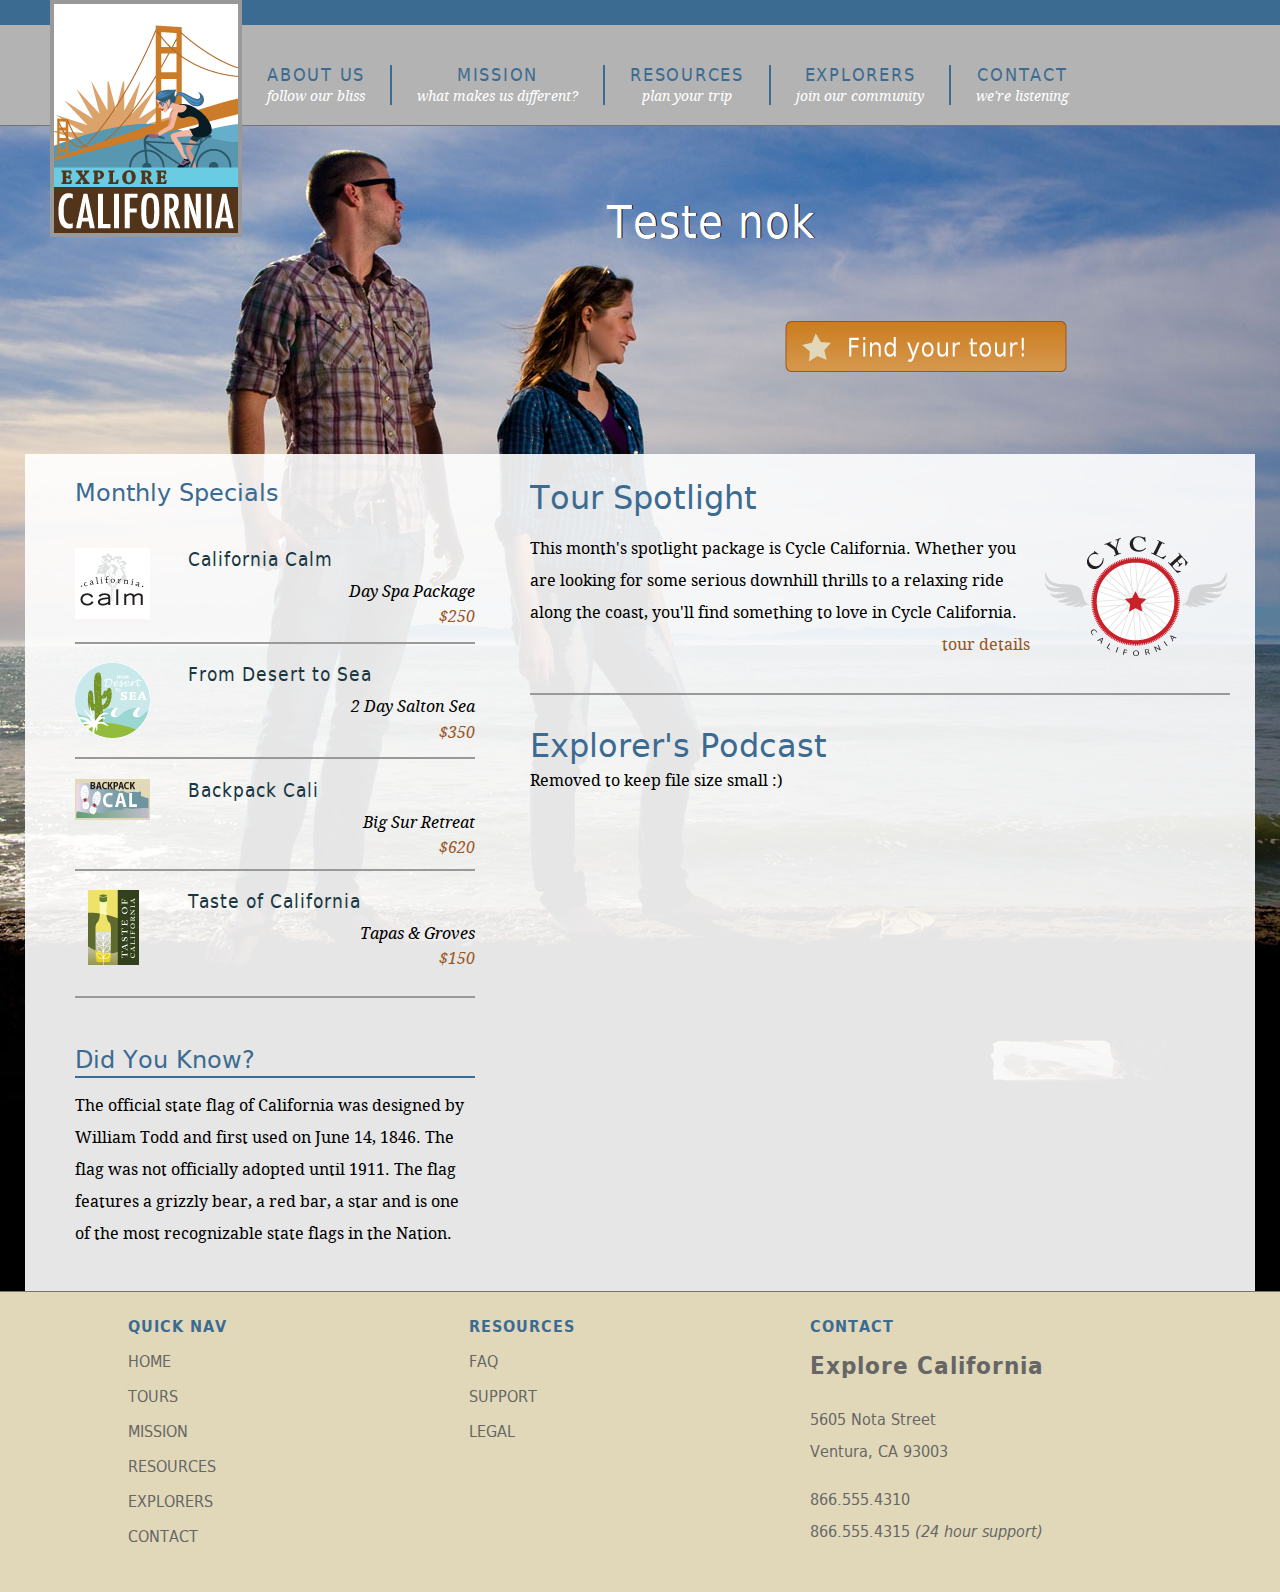
==== index.htm @ 18d8134d "commit_1" ====
<!DOCTYPE HTML>
<html lang="en">
<head>
<meta charset="utf-8">
<title>Brain Network Solutions</title>
<meta name="description" content="A lynda.com example of HTML5 and CSS3">
<meta name="keywords" content="html5, css3, lynda, local storage, canvas, forms, semantics, web apps">
<!--make sure mobile devices display the page at the proper scale	-->
<meta name="viewport" content="width=device-width, initial-scale=1.0">
<!--[if lt IE 9]>
<script src="http://html5shiv.googlecode.com/svn/trunk/html5.js"></script>
<![endif]-->
<link href="_css/main.css" rel="stylesheet" type="text/css" media="screen, projection">
<link href="_css/jquery_widgets.css" rel="stylesheet" media="screen, projection" />	
<link href="_css/tablet.css" rel="stylesheet" type="text/css" media="all and (min-width: 481px) and (max-width: 768px)" />
<link href="_css/mobile.css" rel="stylesheet" type="text/css" media="all and (min-width: 0px) and (max-width: 480px)" />
<script src="_scripts/jquery-1.5.1.min.js"></script>
<script src="_scripts/jquery-ui-1.8.10.custom.min.js"></script>
<script src="_scripts/menus.js"></script>
</head>
<body id="home" class="no-js">
<div id="wrapper">
  <header id="mainHeader"> <a href="index.htm" title="home" class="logo">
   <!-- I need this div because IE is an affront to mankind-->
    <div>
    <h1>Brain Network Solutions</h1>
    </div>
    </a>
    <nav id="siteNav">
      <h1>Where do you want to go?</h1>
      <ul>
       <li><a href="tours.htm" title="Our tours">About us <br /><span class="tagline">follow our bliss</span></a>
          <ul>
            <li><a href="tours.htm" title="Our tours">All Tours</a></li>
            <li><a href="tours.htm" title="find tours">Tours by Activity</a></li>
            <li><a href="tours.htm" title="find tours">Tours by Region</a></li>
            <li><a href="tours.htm" title="find tours">Tour Finder</a></li>
          </ul>
        </li>
        <li><a href="mission.htm" title="What we believe">Mission <br /><span class="tagline">what makes us different?</span></a></li>
        <li><a href="resources.htm" title="planning resources">Resources <br /><span class="tagline">plan your trip</span></a>
          <ul>
            <li><a href="resources/faq.htm" title="Got questions?">Tour FAQs</a></li>
            <li><a href="resources/additional_resources.htm" title="additional resources">Tour Information</a></li>
            <li><a href="resources/terms.htm" title="terms and conditions">Site Terms</a></li>
          </ul>
        </li>
        <li><a href="explorers.htm" title="Our community">Explorers <br /><span class="tagline">join our community</span></a>
          <ul>
            <li><a href="explorers/join.htm" title="join our community">Join the Explorers</a></li>
            <li><a href="blog/index.htm" title="read our blog!">Read our Blog</a></li>
            <li><a href="explorers/gallery.htm" title="contributor photos">Tour Photos</a></li>
          </ul>
        </li>
        <li><a href="contact.htm" title="contact us" class="last">Contact <br /><span class="tagline">we're listening</span></a>
          <ul>
            <li><a href="support.htm" title="need help?">Support</a></li>
          </ul>
        </li>
      </ul>
    </nav>
  </header>
  <section id="actionCall">
  <h1>Teste nok</h1>
  <a href="tours.htm" title="Find your tour!"><h2>Find your tour</h2></a>
  </section>
  <div id="contentWrapper">
  <section id="mainContent">
 <article id="mainArticle"> 
 <h1>Tour Spotlight</h1>
  <p class="spotlight">This month's spotlight package is Cycle California. Whether you are looking for some serious downhill thrills to a relaxing ride along the coast, you'll find something to love in Cycle California.<br /> <span class="accent"><a href="tours_cycle.htm" title="Cycle California">tour details</a></span></p>
  <h1>Explorer's Podcast</h1>

  Removed to keep file size small :)
  </article>
  </section>
  <aside id="secondaryContent">
  <div id="specials">
        <h1>Monthly Specials</h1>
        <h2 class="top"><img src="_images/calm_bug.gif" alt="California Calm" width="75" height="75" />California Calm</h2>
        <p>Day Spa Package <br />
          <a href="tours/tour_detail_cycle.htm">$250</a></p>
        <h2><img src="_images/desert_bug.gif" alt="From desert to sea" width="75" height="75" />From Desert to Sea</h2>
        <p>2 Day Salton Sea <br />
          <a href="tours/tour_detail_cycle.htm">$350</a></p>
        <h2><img src="_images/backpack_bug.gif" alt="Backpack Cali" width="75" height="41" />Backpack Cali</h2>
        <p>Big Sur Retreat <br />
          <a href="tours/tour_detail_cycle.htm">$620</a></p>
          <h2><img src="_images/taste_bug.gif" alt="Taste of California" width="75" height="75" />Taste of California</h2>
        <p>Tapas &amp; Groves <br />
          <a href="tours/tour_detail_taste.htm">$150</a></p>
      </div>
        <h1>Did You Know?</h1>
        <p>The official state flag of California was designed by William Todd and first used on June 14, 1846. The flag was not officially adopted until 1911. The flag features a grizzly bear, a red bar, a star and is one of the most recognizable state flags in the Nation.</p>
  </aside>
  </div>
  <footer id="pageFooter">
  <section id="quickLinks">
  <h1>Quick Nav</h1>
    <ul id="quickNav">
      <li><a href="index.htm" title="Our home page">Home</a></li>
      <li><a href="tours.htm" title="Explore our tours">Tours</a></li>
      <li><a href="mission.htm" title="What we think">Mission</a></li>
      <li><a href="resources.htm" title="Guidance and planning">Resources</a></li>
      <li><a href="explorers.htm" title="Join our community">Explorers</a></li>
      <li><a href="contact.htm" title="Contact and support">Contact</a></li>
    </ul>
  </section>
  <section id="footerResources">
  <h1>Resources</h1>
    <ul id="quickNav">
      <li><a href="resources/faq.htm" title="Our home page">FAQ</a></li>
      <li><a href="support.htm" title="Need help?">Support</a></li>
      <li><a href="resources/legal.htm" title="The fine print">Legal</a></li>
    </ul>
  </section>
  <section id="companyInfo">
  <h1>Contact</h1>
  <h2>Explore California</h2>
      <p>5605 Nota Street<br />
        Ventura, CA 93003</p>
      <p>866.555.4310<br />866.555.4315 <em>(24 hour support)</em></p>
  </section>
  </footer>
</div>
</body>
</html>
---- _css/main.css ----
@charset "UTF-8";

/*style sheet for Explore California

©2011 lynda.com
This style sheet may be reused for personal education only
any reuse, educational or otherwise, without the expressed 
consent of lynda.com is prohibited.*/

/* -------- color guide ----------
#3c6b92 : main blue
#6acce2 : light blue
#2c566a : teal accent
#193742 : dark blue
#e1d8b9 : sand accent
#cb7d20 : orange accent
#51341a : brown
#995522 : dark orange (used for links or high contrast accents)
#cb202a : red accent (this color does not encode well, use only for small accents)
#896287 : purple
*/

/* to jump to a specific section search for the unique character pair at the front of each TOC section 
	<<<tip, highlight the special character and use the shortcut for Find Selection Cntr/Cmd + Shift + G >> */
	
	/* ----- Style sheet TOC ----------------
      ^1 Global constants
	  ^2 Global classes
	  ^3 Home page layout
	  ^4 Base Layout styles
	  ^5 Region detail styles
		  ^5a Header
		  ^5b Navigation
		  ^5c Main Content
			  ^5d data tables
			  ^5e spotlight region
			  ^5f forms
		  ^5g Secondary Content
		  ^5h Footer
*/

/* -------- import font rules ---------- */
@import url(fonts.css);

/* ^1 --------------------------- global constants -------------------------*/
/*limited reset*/
html, body, div, section, article, aside, header, hgroup, footer, nav, h1, h2, h3, h4, h5, h6, p, blockquote, address, time, span, em, strong, img, ol, ul, li, figure, canvas, video {
	margin: 0;
	padding: 0;
	border: 0;
}
a:link, a:visited {
	color: #952;
	text-decoration: none;
}
a:hover, a:active {
	color: #cb7d20;
	border-bottom: 1px dashed #cb7d20;
}
p + h1 {
	margin-top: 1em;
	padding-top: 1em;
	border-top: 2px solid #999;
}
p {
	font-size: 1em;
	line-height: 2;
	margin: 0 0 1em;
}

/*html5 display rule*/
article, aside, canvas, details, figcaption, figure, footer, header, hgroup, menu, nav, section, summary, video {
	display: block;
}

html, body {
	margin: 0; padding: 0;}

body {
	text-align:center;
	font:100% DroidSerif, Georgia, "Times New Roman", Times, serif;
	background: #3C6B92;
	background: -moz-linear-gradient(top, #3c6b92 15%, #e1d8b9 90%); 
	background: -webkit-gradient(linear, left top, left bottom, color-stop(15%,#3c6b92), color-stop(90%,#e1d8b9)); 
	filter: progid:DXImageTransform.Microsoft.gradient( startColorstr='#3c6b92', endColorstr='#e1d8b9',GradientType=0 ); 
	margin:0;
}
/* ^2 ------ global classes -------- */
.floatRight {
	float: right;
}
.floatLeft {
	float: left;
}
.clearRight {
	clear: right;
}
.clearLeft {
	clear: left;
}
.clearBoth {
	clear: both;
}
span.accent {
	display: block;
	text-align: right;
}
#mainContent img.articleImage {
	display: block;
	margin: 1em 0;
}
.callOut {
	background: #e1d8b9;
	padding: 25px;
	margin-bottom: 25px;
	-webkit-border-top-left-radius: 0px;
	-webkit-border-top-right-radius: 0px;
	-webkit-border-bottom-right-radius: 20px;
	-webkit-border-bottom-left-radius: 0px;
	-moz-border-radius-topleft: 0px;
	-moz-border-radius-topright: 0px;
	-moz-border-radius-bottomright: 20px;
	-moz-border-radius-bottomleft: 0px;
	border-top-left-radius: 0px;
	border-top-right-radius: 0px;
	border-bottom-right-radius: 20px;
	border-bottom-left-radius: 0px;
	width: 385px;
}
/* ^3 ------------- home page specfic layout styles ----------- */
#home #wrapper {
	background: #000 url(../_images/home_page_back.jpg) no-repeat 0 100px;
}
#actionCall {
	height: 328px;
	clear: both;
	border-top: 1px solid #757575;
}
#actionCall h1{
	font: normal 2.8em DejaVuSansCond, Arial, sans-serif;
	color: #fff;
	text-shadow: 1px 0px 0px #000;
	filter: dropshadow(color=#000000, offx=1, offy=0); 
	margin: 70px 0 0 607px;
	letter-spacing:1px;
}
#actionCall a:link, #actionCall a:visited{
	border: none;
	width: 285px;
	height: 55px;
	background: url(../_images/tour_badge.png) no-repeat;
	display:block;
	margin: 70px 0 0 783px;
}
#actionCall a:hover, #actionCall a:active{
	background-position: left bottom;
}
#actionCall h2{
	text-indent:-1000em;
}
#home #contentWrapper{
	margin: 0 25px;
	padding: 25px;
	background: #fff;
	background: rgba(255,255,255, 0.9);
	float: left;
	width: 1180px;
}
#home #mainContent {
	float: right;
	width: 700px;
	padding-right: 0;
	margin-right: 0;
}
#home #secondaryContent {
	float: left;
	width: 400px;
	margin-top: 0;
}
#home #mainContent h1, #home #secondaryContent h1 {
	margin: 1em 0 .5em;
	padding-top: 2em;
	border-top: 2px solid #999;
}
#home #mainContent h1:first-child, #home #secondaryContent h1:first-child {
	border: none;
	padding-top: 0;
	margin: 0 0 .25em;
}
#home #mainContent p + h1 {
	margin-top: 1em;
	padding-top: 1em;
	border-top: 2px solid #999;
}
#home #mainContent p {
	font-size: 1em;
	line-height: 2;
	margin: 1em 0;
}
#home #mainContent p.spotlight{
	padding-right: 200px;
	background: url(../_images/cycle_logo.png) no-repeat top right;
}
#home video {
	margin: 1em 0;
}
#home p.videoText {
	width: 525px;
}
/* ^4 --------------------- base layout styles ------------------- */
#wrapper {
 	position: relative;
	padding: 0;
	width: 1280px;
	margin: 25px auto 0;
	background: #fff;
	text-align: left;
	z-index: 1; /*fix for IE menu issues*/
}
#mainHeader {
	position: relative;
	float: left;
	z-index: 2; /*fix for IE menu issues*/
}
#mainContent {
	float: right;
	width: 740px;
	margin-right: 25px;
	overflow: hidden;
}
#secondaryContent {
	float: left;
	margin-top: 150px;
	width: 440px;
	padding-left: 25px;
}
#pageFooter {
	background: #e1d8b9;
	clear:both;
	overflow: auto;
	border-top: 1px solid #757575;
	height: 300px;
	width: 100%;
}
/* ^5----------------------- region-detail styles ------------------------ */
/*  header  ^5a*/

#mainHeader a.logo:hover {
	border: none;
}
#mainHeader a.logo{
	width: 192px;
	height: 237px;
	display: block;
	background: url(../_images/logo.gif) no-repeat;
	position: absolute;
	top: -25px;
	left: 50px;
	text-indent: -1000em;
	z-index: 2000;
}

/* navigation ^5b*/
#siteNav h1 {
	display: none;
}
#siteNav ul {
	list-style: none;
	padding:0;
	margin:0;
	float: left;
}
#siteNav > ul {
	height: 100px;
	background-color: #b3b3b3;
	width: 1038px; /*add padding-left for total width*/
	padding-left: 242px; /*allow logo to clear*/
}
#siteNav ul > li {
	float: left;
	margin:2.5em 0 0;
	padding: 0;
	position: relative;
}
#siteNav li a:link, #siteNav li a:visited{
	display: block;
	padding: 0 25px;
	border-right: 2px solid #3c6b92;
	font: 1.1em DejaVuSansCond, Arial, sans-serif;
	text-transform: uppercase;
	color: #3c6b92;
	text-align: center;
	letter-spacing: .1em;
}
#siteNav li a.current, #siteNav li a.current:hover {
	color: #fff;
	cursor: default;
}
#siteNav li a:hover, #siteNav li a:active{
	color: #fff;
	border-bottom: none;
}
#siteNav li a:link span.tagline, #siteNav li a:visited span.tagline{
	font: italic .8em DroidSerif, Georgia, "Times New Roman", Times, serif;
	color: #fff;
	text-transform: none;
	padding-top: .5em;
	letter-spacing: 0;
}
#siteNav li:last-child a{
	border-right: none;
}
#siteNav li ul {
	position: absolute;
	top: 30px;
	left: auto;
	display: none;
	-webkit-box-shadow: 2px 2px 5px #333;
	-moz-box-shadow: 2px 2px 5px #333;
	box-shadow: 2px 2px 5px #333;
	-moz-border-radius-topleft: 0px;
	-moz-border-radius-topright: 0px;
	-moz-border-radius-bottomright: 10px;
	-moz-border-radius-bottomleft: 10px;
	border-top-left-radius: 0px;
	border-top-right-radius: 0px;
	border-bottom-right-radius: 10px;
	border-bottom-left-radius: 10px; 
	width: 100%;
	background: #fff;
}
.no-js #siteNav li:hover ul, .no-js #siteNav li ul:hover{
	display: block;
}
#siteNav li ul li {
	float:none;
	padding: 0;
	margin:0;
}
#siteNav li ul a:link, #siteNav li ul a:visited {
	font:normal .7em DejaVuSansCond, Arial, sans-serif;
	line-height: 2.5em;
	text-align: center;
	color: #3c6b92;
	padding: 0 1em;
	display:block;
	border-right: none;
	letter-spacing: 0;
	border-bottom: 1px solid #3c6b92;
}
#siteNav li ul a:hover, #siteNav li ul a:active {
	color: #fff;
	background: #3c6b92;
}
/* mainContent ^5c */
#mainContent #contentHeader {
	margin-bottom: 6em;
}
/* keep headlines the same when crumbs are present */
#wrapper #mainContent header.hasCrumbs {
	margin-bottom: 4em;
}
#mainContent #contentHeader h1 {
	font: normal 1.2em DejaVuSans, Helvetica, Arial, sans-serif;
	padding-bottom: .1em;
	letter-spacing: 1px;
	border-bottom: 2px solid #3c6b92;
	color: #3c6b92;
	margin-top: 1.6em;
}
#mainContent #contentHeader #subLinks {
	display: none;
}
#mainContent h2{
	font: normal 1.4em DejaVuSans, Helvetica, Arial, sans-serif;
	color: #3c6b92;
	margin: 1em 0 0;
}
#mainContent h3{
	font: bold 1.2em DejaVuSansCond, Helvetica, Arial, sans-serif;
	color: #3c6b92;
	margin: 1em 0 0;
}
#mainContent #mainArticle {
	margin-bottom: 50px;
	float: left;
}
#mainContent #mainArticle pre {
	font-family: "Lucida Sans Unicode", "Lucida Grande", sans-serif;
	font-size: .9em;
	padding: 25px;
	background: #eee;
	border: 1px solid #ccc;
	margin-left: 25px;
	-webkit-border-top-left-radius: 0px;
	-webkit-border-top-right-radius: 0px;
	-webkit-border-bottom-right-radius: 20px;
	-webkit-border-bottom-left-radius: 0px;
	-moz-border-radius-topleft: 0px;
	-moz-border-radius-topright: 0px;
	-moz-border-radius-bottomright: 20px;
	-moz-border-radius-bottomleft: 0px;
	border-top-left-radius: 0px;
	border-top-right-radius: 0px;
	border-bottom-right-radius: 20px;
	border-bottom-left-radius: 0px;
	display: block;
}
#mainContent #mainArticle .multiCol {
  -moz-column-count: 2;
  -moz-column-gap: 25px;
  -webkit-column-count: 2;
  -webkit-column-gap: 25px;
  column-count: 2;
  column-gap: 25px;
}
#mainContent #mainArticle h1{
	font: normal 2em DejaVuSans, Arial, sans-serif;
	color: #3c6b92;
	margin: 1.2em 0 .2em;
}
#mainContent #mainArticle #supportOptions h2{
	font: normal 1.4em DejaVuSansCond, Arial, sans-serif;
	color: #2c566a;
}
#mainContent #mainArticle h2 span.tourCost {
	font-size: .8em;
	color: #666;
	font-style: italic;
	margin-top: .5em;
	display: block;
	border-bottom: 1px solid #666;
	padding-bottom: .25em;
	margin-bottom: 1em;
}
#mainContent #mainArticle ul {
	list-style: none;
	margin: 1em 0;
	padding: 0;
}
#mainContent #mainArticle ul ul{
	margin: 1.4em 0 1em 0;
}
#mainContent #mainArticle li {
	margin: 0 0 1.2em 2.4em;
	padding: 0 0 0 24px;
	background: url(../_images/star_bullet.gif) no-repeat 0 2px;
	font-size: 1em;
	color: #51341a;
}
#mainContent #mainArticle li li{
	font-size: 100%;
	margin-bottom: .7em;
}
#mainContent #mainArticle ul.faqNav{
	-moz-column-count: 3;
 	 -moz-column-gap: 16px;
  	-webkit-column-count: 3;
  	-webkit-column-gap: 16px;
  	column-count: 3;
 	 column-gap: 16px;
	 padding: 0;
	 width: 650px;
}
#mainContent #mainArticle ul.faqNav li{
	background: none;
	padding: 0;
	font-size: .8em;
}
#mainContent #mainArticle ul.faqNav a{
	background: #cb7d20;
	padding: 5px;
	font-family: DejaVuSansCond, Arial, sans-serif;
	color: #fff;
	width: 100%;
	display: block;
	text-align: center;
}
#mainContent #mainArticle ul.faqNav a:hover{
	background: #952;
	border: none;
}
#mainContent div.tourDescription {
	border-top: 2px solid #2c566a;
	float: left;
	clear: left;
	padding: 10px 0;
	margin-bottom: 15px;
}
#mainContent .tourDescription h2 {
	font-size: 1.6em;
	color: #193742;
	font-weight: bold;
	margin-bottom: .5em;
	clear: right;
}
#mainContent .tourDescription h3.price {
	font-size: 1.2em;
	font-family: DroidSerif, Georgia, "Times New Roman", Times, serif;
	color: #666;
	font-weight: normal;
	font-style: italic;
	text-align: right;
	clear: right;
	margin: -1.6em 0 1em;
}
#mainContent .tourDescription p {
	font-size: .9em;
	line-height: 2;
}
#mainContent .tourDescription span.option {
	font-weight: bold;
	text-align: right;
	display:block;
}
#mainContent .tourDescription img {
	float: left;
	padding: 10px 10px 10px 0;
}
#mainContent .tourDescription a.more {
	display:block;
	float: right;
	width: 95px;
	height: 30px;
	background: url(../_images/more_bug.gif) no-repeat left top;
	text-indent: -1000em;
	margin: 15px 0 0 15px;
}
#mainContent a.book {
	display:block;
	float: right;
	width: 95px;
	height: 30px;
	background: url(../_images/book_bug.gif) no-repeat left top;
	text-indent: -1000em;
	margin: 15px 0 0 15px;
}
#mainContent a.detail {
	float: left;
}
#mainContent .tourDescription a.more:hover,#mainContent a.book:hover{
	background-position: right top;
	border: none;
}
#mainContent #mainArticle dl.faq {
	margin-bottom: 1em;
	padding-bottom: 1em;
	border-bottom: 1px solid #999;
}
#mainContent #mainArticle dl.faq dt {
	font: normal bold .9em DejaVuSansCond, Arial, sans-serif;
	padding: 0;
	margin: 1em 0 .5em;
	color: #333;
	letter-spacing: 1px;
}
#mainContent #mainArticle dl.faq dd {
	font-size: .9em;
	line-height: 1.4;
	color: #333;
	text-align: justify;
	margin: 0;
	padding: 0 0 0 2em;
}
#mainContent #mainArticle p a.top {
	text-align: right;
	padding-left: 30px;
	background: url(../_images/return_top.gif) no-repeat;
	line-height: 20px;
	float: right;
}
#mainContent #mainArticle p a.top:hover {
	border: none;
	color: #333;
}
/* data tables ^5d */
/*simple tables*/
#mainContent table.simple {
	width: 90%;
	background: #c3cebc;
	border: none;
	margin: 1em 0 1em;
	border: 1px solid #666;
	border-collapse: collapse;
}
#mainContent table.small {
	width: 60%;
	border: none;
	margin: 1em 0 1em;
}
#mainContent table.simple thead{
	background: #555;
	border-bottom: 1px solid #000;
}
#mainContent table.simple thead th{
	font-size: .8em;
	font-weight: normal;
	text-align: left;
	padding: 0 10px;
	line-height: 2.6em;
	color: #fff;
}
#mainContent table.simple caption {
	text-transform: uppercase;
	font-weight: bold;
	font-size: 1.2em;
	text-align: left;
	font-family: DejaVuSansCond, Arial, sans-serif;
}
#mainContent table.simple caption time {
	font-size: .6em;
	font-style: italic;
	text-align: right;
	text-transform: lowercase;
	position: relative;
	right: 0;
	top: -1.4em;
	display: block;
}

#mainContent table.simple th, #mainContent table.simple td {
	font-family: DejaVuSans, Helvetica, Arial, sans-serif;
	font-size: .8em;
	padding-left: 1em;
	text-align: left;
	line-height: 3;
}
#mainContent table.simple td {
	border: 1px solid #666;
}
#mainContent table.small td {
	border: none;
}
#mainContent table.simple tr:nth-child(odd) {
	background: #e1d8b9;
}
/*complex tables*/
#mainContent table.complex {
	width: 95%;
	margin: 1em auto 1em;
	font-family: DejaVuSans, Helvetica, Arial, sans-serif;
	font-size: 0.9em;
	border-collapse: collapse;
	border: 1px solid #333;
	background: #e1d8b9;
}
#mainContent table.complex caption {
	text-transform: uppercase;
	font-weight: bold;
	font-size: 1.2em;
	text-align: left;
	font-family: DejaVuSansCond, Arial, sans-serif;
}
#mainContent table.complex th{
	font-size: 1em;
	font-weight: normal;
	text-align: left;
	padding: 0 10px;
	line-height: 2.6em;
	color: #FFF;
	background: #555;
	border-bottom: 1px solid #000;
}
#mainContent table.complex thead {
	background: url(../_images/thead_back.gif) repeat-x left top;
	height: 40px;
}
#mainContent table.complex thead th {
	background: none;
	color: #000;
	text-align:left;
	border: 1px solid #333;
}
#mainContent table.complex td {
	padding: 0 10px;
	border: 1px solid #333;
	font-size: .8em;
}

#mainContent #trailType, #mainContent #trailPath, #mainContent #trailRating {
	background: #fff;
}
/* form styling ^5f */
#mainContent #mainArticle form p {
	color: #193742;
	margin: 0 0 20px 20px;
}
#mainContent #mainArticle form p.subHead {
	margin: 0 0 0 20px;
	clear: both;
}
#mainContent #mainArticle form label.subHead {
	display: block;
	float: none;
	margin: 0;
	width: auto;
}
#mainContent form {
	font: normal .9em Arial, Helvetica, sans-serif;
	color: #193742;
}
#mainContent fieldset {
	padding: 40px 20px 20px 20px;
	margin: 0 0 2em;
	background-color: #e1d8b9;
	width: 650px;
	border: none;
	position: relative;
	-webkit-border-top-left-radius: 20px;
	-webkit-border-top-right-radius: 0px;
	-webkit-border-bottom-right-radius: 0px;
	-webkit-border-bottom-left-radius: 0px;
	-moz-border-radius-topleft: 20px;
	-moz-border-radius-topright: 0px;
	-moz-border-radius-bottomright: 0px;
	-moz-border-radius-bottomleft: 0px;
	border-top-left-radius: 20px;
	border-top-right-radius: 0px;
	border-bottom-right-radius: 0px;
	border-bottom-left-radius: 0px;
}
#mainContent fieldset legend {
	padding: 0;
	margin: 0;
	color: #51341a;
}
#mainContent legend strong {
	position: absolute;
	margin-left: 20px;
	margin-top: 10px;
	font-size: 1.2em;
}
#mainContent input[type="text"], #mainContent input[type="email"],#mainContent input[type="password"],#mainContent input[type="tel"],#mainContent input[type="url"]{
	width: 350px;
	padding-right: 25px;
}
#mainContent textarea {
	width: 500px;
	height: 150px;
}
#mainContent form label{
	width: 80px;
	float: left;
	clear: left;
	margin-right: .50em;
}
#mainContent form label.inline {
	width: auto;
	float: none;
}

#mainContent #mainArticle form ol{
	list-style:none;
	margin: 0;
	padding: 0;
}
#mainContent #mainArticle form li {
	background: none;
	margin: 0;
	padding: 0;
}
#mainContent form input[required]{
	border-right: 4px solid #cb202a;
}
/*contact form*/
#mainContent form#frmContact .col1 {
	float: left;
	padding-left: 20px;
	margin-right: 20px;
	width: 160px;
	margin-bottom: 1em;
}
#mainContent form#frmContact .col2, #mainContent form#frmContact .col3 {
	float: left;
	margin-right: 20px;
	width: 170px;
}
#mainContent form#frmContact div p {
	margin: 0 0 .5em 0;
}
#mainContent form#frmContact div label {
	font-size: .9em;
	display: inline;
	float: none;
}
/* secondaryContent ^5g */
#secondaryContent h1 {
	font: normal 1.5em DejaVuSans, Arial, sans-serif;
	font-weight: normal;
	color: #3c6b92;
	padding-bottom: .1em;
	margin-bottom: 1em;
	border-bottom: 2px solid #3c6b92;
}
#secondaryContent #specials h2 {
	font-size: 1.2em;
	font-family: DejaVuSansCond, Arial, sans-serif;
	color: #193742;
	margin-bottom: 0;
	border-top: 2px solid #999;
	padding-top: 1em;
	font-weight: normal;
	clear: both;
	letter-spacing:1px;
}
#secondaryContent #specials h2.top {
	border:none;
	margin-top: 1em;
}
#secondaryContent #specials p {
	font-style: italic;
	text-align: right;
	margin: .5em 0;
	line-height: 1.6;
}
#secondaryContent #specials img {
	float: left;
	padding-bottom: 1em;
	padding-right: 2em;
}
/* footer region ^5h */	
#pageFooter section {
	float: left;
	width: 341px;
	padding-top: 25px;
}
#pageFooter section:first-child {
	margin-left: 128px;
}
#pageFooter section h1{
	font-family: DejaVuSansCond, Arial, sans-serif;
	font-size: 1em;
	letter-spacing:1px;
	color: #3c6b92;
	text-transform: uppercase;
	margin-bottom: 1em;
}
#pageFooter section h2{
	font-family: DejaVuSansCond, Arial, sans-serif;
	font-size: 1.5em;
	letter-spacing:1px;
	color: #666;
	margin-bottom: 1em;
}
#pageFooter section p{
	font-family: DejaVuSansCond, Arial, sans-serif;
	font-size: 1em;
	margin-bottom: 1em;
	color: #666;
}
#pageFooter section ul{
	list-style: none;
	margin: 0;
	padding:0;
}
#pageFooter section li {
	margin-bottom: 1em;
}
#pageFooter section li a:link, #pageFooter section li a:visited {
	font-family: DejaVuSansCond, Arial, sans-serif;
	text-transform: uppercase;
	color: #666;
}
#pageFooter section li a:hover, #pageFooter section li a:active {
	color: #fff;
	border: none;
}
---- _css/tablet.css ----
/* -------- color guide ----------
#3c6b92 : main blue
#6acce2 : light blue
#2c566a : teal accent
#193742 : dark blue
#e1d8b9 : sand accent
#cb7d20 : orange accent
#51341a : brown
#995522 : dark orange (used for links or high contrast accents)
#cb202a : red accent (this color does not encode well, use only for small accents)
#896287 : purple
*/
/* to jump to a specific section search for the unique character pair at the front of each TOC section 
	<<<tip, highlight the special character and use the shortcut for Find Selection Cntr/Cmd + Shift + G >> */
	
	/* ----- Style sheet TOC ----------------
      ^1 Global constants
	  ^2 Global classes
	  ^3 Home page layout
	  ^4 Base Layout styles
	  ^5 Region detail styles
		  ^5a Header
		  ^5b Navigation
		  ^5c Main Content
			  ^5d data tables
			  ^5e spotlight region
			  ^5f forms
		  ^5g Secondary Content
		  ^5h Footer
*/
/*It is important to remember that these styles are cumulative and in some cases overwrite the main.css styles. If you add to these styles, make sure you are properly overwriting previous styles*/

/*Explore California Tablet Styles*/
/* -------- import font rules ---------- */
@import url(fonts.css);
/* ^1 --------------------------- global constants -------------------------*/
body {
	text-align:center;
	font: 90% DroidSerif, Georgia, "Times New Roman", Times, serif;
	background: #3C6B92;
	background: -moz-linear-gradient(top, #3c6b92 15%, #e1d8b9 90%); 
	background: -webkit-gradient(linear, left top, left bottom, color-stop(15%,#3c6b92), color-stop(90%,#e1d8b9)); 
	filter: progid:DXImageTransform.Microsoft.gradient( startColorstr='#3c6b92', endColorstr='#e1d8b9',GradientType=0 ); 
	margin:0;
}
/* ^2 ------ global classes -------- */
#home .callOut {
	width: 100%; 
}
.callOut {
	width: 600px;
	margin-left: 25px; 
}

/* ^3 ------------- home page specfic layout styles ----------- */
#home #wrapper {
	background: #000 url(../_images/home_page_back.jpg) no-repeat -50px 60px;
}
#actionCall {
	height: 268px;
}
#actionCall h1{
	display: none;
}
#actionCall a:link, #actionCall a:visited{
	margin: 45px 0 0 385px;
}
#home #contentWrapper{
	margin: 0 25px;
	padding: 25px;
	background: #fff;
	background: rgba(255,255,255, 0.9);
	float: left;
	width: 600px;
}
#home #mainContent {
	float: none;
	width: 100%;
	padding-right: 0;
	margin-right: 0;
}
#home #mainContent #mainArticle h1 {
	text-align: left;
}
#home #secondaryContent {
	float: none;
	width: 100%;
	margin-top: 0;
	padding: 0;
}
#home #secondaryContent h1{
	font-size: 2em;
	font-weight: normal;
}

/* ^4 --------------------- base layout styles ------------------- */
#wrapper {
	width: 700px;
}
#mainContent {
	float: none;
	width: 650px;
	margin:0 25px;
	clear: both;
	overflow: hidden;
}

#secondaryContent {
	float: none;
	margin:0;
	width: 100%;
	padding:0;
}
#pageFooter {
	background: #ddd;/*#e1d8b9*/
	overflow: hidden;
	border-top: 1px solid #757575;
	height: 300px;
	width: 100%;
}
/* ^5----------------------- region-detail styles ------------------------ */
/*  header  ^5a*/

/* navigation ^5b*/
#siteNav > ul {
	height: 60px;
	background-color: #b3b3b3;
	width: 458px; /*add padding-left for total width*/
	padding-left: 242px; /*allow logo to clear*/
}
#siteNav ul > li {
	margin:1.5em 0 0;
}
#siteNav li a:link, #siteNav li a:visited{
	padding: 0 10px;
	font: .8em DejaVuSansCond, Arial, sans-serif;
	color: #fff;
}
#siteNav li a.current, #siteNav li a.current:hover {
	color: #3c6b92;
}
#siteNav li a:hover, #siteNav li a:active{
	color: #3c6b92;
}
#siteNav li a:link span.tagline, #siteNav li a:visited span.tagline{
	display: none;
}
#siteNav li ul {
	display: none;
}
.no-js #siteNav li:hover ul, .no-js #siteNav li ul:hover{
	display: none;
}
/* mainContent ^5c */
#mainContent #contentHeader h1 {
	font: normal 1.2em DejaVuSans, Helvetica, Arial, sans-serif;
	padding-bottom: .1em;
	letter-spacing: 1px;
	border-bottom: 2px solid #3c6b92;
	color: #3c6b92;
	margin-top: 1.6em;
}
#mainContent #mainArticle {
	margin-bottom: 50px;
	float: none;
}
#mainContent #contentHeader h1 {
	margin-left: 250px;
}
#mainContent #contentHeader #subLinks {
	display: block;
}
#mainContent #contentHeader #subLinks ul,#mainContent #contentHeader #subLinks p {
	margin-left: 250px;
	list-style: none;
	padding: 0;
}
#mainContent #contentHeader #subLinks li {
	float: left;
	margin-right: 25px;
	padding-top: 10px;
}
#mainContent #contentHeader #subLinks a {
	font-size: .8em;
}
#mainContent #mainArticle h1 {
	text-align: right;
}
#mainContent div.tourDescription {
	margin-bottom: .25em;
}
#mainContent .tourDescription h2 {
	margin-top: .5em;
}
#mainContent a.book {
	display:block;
	float: right;
	margin: 16px 25px 25px 0;
}
/* data tables ^5d */

/* form styling ^5f */
#mainContent fieldset {
	padding: 40px 20px 20px 20px;
	margin: 0 0 2em;
	width: 610px;
}
/* secondaryContent ^5g */

/* footer region 5h */	
#pageFooter section {
	width: 200px;
}
#pageFooter section:first-child {
	margin-left: 75px;
}
#pageFooter section h1{
	margin-bottom: 1em;
}
#pageFooter section h2{
	margin-bottom: .5em;
}
#pageFooter section p{
	margin-bottom: 1em;
	line-height: 1.5;
}
#pageFooter section em{
	font-size: .8em;
}
#pageFooter section li {
	margin-bottom: 1em;
}
---- _css/mobile.css ----
/* -------- color guide ----------
#3c6b92 : main blue
#6acce2 : light blue
#2c566a : teal accent
#193742 : dark blue
#e1d8b9 : sand accent
#cb7d20 : orange accent
#51341a : brown
#995522 : dark orange (used for links or high contrast accents)
#cb202a : red accent (this color does not encode well, use only for small accents)
#896287 : purple
*/

/* to jump to a specific section search for the unique character pair at the front of each TOC section 
	<<<tip, highlight the special character and use the shortcut for Find Selection Cntr/Cmd + Shift + G >> */
	
	/* ----- Style sheet TOC ----------------
      ^1 Global constants
	  ^2 Global classes
	  ^3 Home page layout
	  ^4 Base Layout styles
	  ^5 Region detail styles
		  ^5a Header
		  ^5b Navigation
		  ^5c Main Content
			  ^5d data tables
			  ^5e spotlight region
			  ^5f forms
		  ^5g Secondary Content
		  ^5h Footer
*/
/*It is important to remember that these styles are cumulative and in some cases overwrite the main.css styles. If you add to these styles, make sure you are properly overwriting previous styles*/

/*Explore California Mobile Styles*/
/* -------- import font rules ---------- */
@import url(fonts.css);
/* ^1 --------------------------- global constants -------------------------*/
body {
	text-align:center;
	font: 90% DroidSerif, Georgia, "Times New Roman", Times, serif;
	background: #3C6B92;
	background: -moz-linear-gradient(top, #3c6b92 15%, #e1d8b9 90%); 
	background: -webkit-gradient(linear, left top, left bottom, color-stop(15%,#3c6b92), color-stop(90%,#e1d8b9)); 
	filter: progid:DXImageTransform.Microsoft.gradient( startColorstr='#3c6b92', endColorstr='#e1d8b9',GradientType=0 ); 
	margin:0;
}
/* ^2 ------ global classes -------- */
#home .callOut {
	width: 100%; 
}
.callOut {
	width: 230px;
	margin-left: 10px; 
}

/* ^3 ------------- home page specfic layout styles ----------- */
#home #wrapper {
	background: #fff;
	background-image: none;
}
#actionCall {
	display: none;
	float: none;
	height: 50px;
}
#actionCall a {
	display: none;
}
#actionCall h1{
	display: none;
}
#home #mainHeader {
	float: none;
}
#home #contentWrapper{
	margin: 0 10px;
	padding: 10px;
	background: #fff;
	float: none;
	width: 260px;
}
#home #mainContent {
	float: none;
	width: 100%;
	padding: 0;
	margin:0;
}
#home #mainContent p.spotlight{
	padding: 150px 0 0 0;
	background: url(../_images/cycle_logo.png) no-repeat 30px 0px;
}
#home p.videoText {
	width: 100%;
}
#home #secondaryContent {
	float: none;
	width: 100%;
	margin-top: 0;
	padding: 0;
}
#home #secondaryContent h1{
	font-size: 1.6em;
	font-weight: normal;
}

/* ^4 --------------------- base layout styles ------------------- */
#wrapper {
	width: 300px;
}
#mainHeader {
	float: none;
}
#mainContent {
	float: none;
	width: 280px;
	margin:0 10px;
	clear: both;
	overflow: hidden;
	padding: 0;
}
#secondaryContent {
	float: none;
	margin:0;
	width: 100%;
	padding:0;
}
#pageFooter {
	background: #ddd;
	overflow: hidden;
	border-top: 1px solid #757575;
	height: auto;
	width: 100%;
}
/* ^5----------------------- region-detail styles ------------------------ */
/*  header  ^5a*/

/* navigation ^5b*/
#siteNav h1{
	display: block;
	font-family: DejaVuSansCond, Arial, sans-serif;
	font-weight: normal;
	font-size: 1.2em;
	margin: 0 0 1em;
	text-align: center;
	color: #952;
}
#siteNav ul {
	float: none;
}
#siteNav > ul {
	background: #51341a;
	list-style: none;
	margin:0 auto;
	padding:0;
	margin-bottom: 25px;
	clear: left;
	width: 192px;
	height: auto;
}
#siteNav ul > li {
	margin: 0;
	padding: 0;
	float: none;
	border-bottom: 1px solid #fff;
}
#siteNav li a:link, #siteNav li a:visited{
	display: block;
	width: 192px;
	line-height: 40px;
	color: #fff;
	text-align: center;
	text-indent: 0px;
	height: 40px;
	padding: 0;
	border: none;
}
#siteNav li a.current, #siteNav li a.current:hover {
	color: #952;
}
#siteNav li a:hover, #siteNav li a:active{
	border: none;
	color: #cb7d20;
}
#siteNav li a:link span.tagline, #siteNav li a:visited span.tagline{
	display: none;
}
#siteNav li ul {
	display: none;
}
.no-js #siteNav li:hover ul, .no-js #siteNav li ul:hover{
	display: none;
}
/* mainContent ^5c */
#mainContent #contentHeader {
	margin-bottom: 4em;
}
/* keep headlines the same when crumbs are present */
#wrapper #mainContent header.hasCrumbs {
	margin-bottom: 6em;
}
#mainHeader a.logo {
	position: relative;
	left: 0;
	margin: 0 auto;
}
#mainContent p{
	text-align: justify;
	padding: 0 10px
}
#mainContent #contentHeader h1 {
	font: normal 1.2em DejaVuSans, Helvetica, Arial, sans-serif;
	padding-bottom: .1em;
	letter-spacing: 1px;
	border-bottom: 2px solid #3c6b92;
	color: #3c6b92;
	margin-top: 1.6em;
}
#mainContent #mainArticle {
	margin-bottom: 25px;
	float: none;
}

#mainContent #contentHeader #subLinks {
	display: block;
}
#mainContent #contentHeader #subLinks ul,#mainContent #contentHeader #subLinks p {
	list-style: none;
	padding: 0;
	font-size: 1em;
}
#mainContent #contentHeader #subLinks li {
	float: left;
	margin: 0;
	padding-top: 10px;
}
#mainContent #contentHeader #subLinks a {
	font-size: .8em;
	padding-right: 5px;
	margin-right: 5px;
}
#mainContent #mainArticle h1 {
	text-align: left;
	font-size: 1.4em;
	padding: 0 10px;
}
#mainContent #mainArticle #supportOptions h2{
	padding: 0 10px;
	color: #cb202a;
	font-size: 1.2em;
}
#mainContent img.articleImage {
	display: none;
}
#mainContent #mainArticle .multiCol {
  -moz-column-count: 1;
  -webkit-column-count: 1;
  column-count: 1;
}
#mainContent #mainArticle ul.faqNav{
	-moz-column-count: 2;
	-moz-column-gap: 20px;
  	-webkit-column-count: 2;
	-webkit-column-gap: 20px;
  	column-count: 2;
	column-gap: 20px;
	 padding: 0;
	 width: 280px;
	 margin: 0 auto;
}
#mainContent #mainArticle ul.faqNav li{
	background: none;
	padding: 0;
	font-size: .8em;
	display: block;
	margin-left:0;
	width: 130px
}
#mainContent #mainArticle ul.faqNav a{
	background: #cb7d20;
	padding: 5px;
	font-family: DejaVuSansCond, Arial, sans-serif;
	color: #fff;
	width: 100%;
	display: block;
	text-align: center;
}
#mainContent #mainArticle ul.faqNav a:hover{
	background: #952;
	border: none;
}
#mainContent #mainArticle dl.faq dd {
	font-size: .9em;
	line-height: 1.5;
	color: #333;
	text-align: justify;
	margin: 0;
	padding: 0;
}
/*tour description styles*/
#mainContent div.tourDescription {
	border-top: 2px solid #2c566a;
	float: none;
	clear: both;
	padding: 10px 0;
	margin-bottom: 15px;
	height: 170px;
	overflow: hidden;
	-webkit-transition: height 0.75s ease;
	-moz-transition: height 0.75s ease;
	transition: height 0.75s ease;
}
#mainContent div.tourDescription:hover {
	height: 450px;
	overflow: hidden;
	cursor: pointer;
}

#mainContent div.tourDescription img {
	display: block;
	margin: 0 auto 20px;
	float: none;
	padding: 0;
}
#mainContent .tourDescription h2 {
	font-size: 1em;
	color: #193742;
	font-weight: normal;
	margin-bottom: .5em;
	clear: right;
}
#mainContent .tourDescription h3.price {
	font-size: 1em;
	color: #666;
	font-weight: normal;
	font-style: italic;
	text-align: right;
	float: none;
	clear: right;
	margin: .25em 0 0;
}
#mainContent .tourDescription p {
	font-size: .9em;
	line-height: 1.5;
}
#mainContent .tourDescription span.option {
	font-weight: bold;
	text-align: right;
	display:block;
}
#mainContent .tourDescription a.more {
	display:block;
	float: right;
	width: 95px;
	height: 30px;
	background: url(../_images/more_bug.gif) no-repeat left top;
	text-indent: -1000em;
	margin: 15px 0 0 15px;
}

#mainContent a.book {
	display:block;
	float: right;
	margin: 16px 25px 25px 0;
}
/* data tables ^5d */
#mainContent fieldset {
	padding: 40px 0 10px 0;
	margin: 0 0 2em;
	width: 280px;
}
/* form styling ^5f */
#mainContent input[type="text"], #mainContent input[type="email"],#mainContent input[type="password"],#mainContent input[type="tel"],#mainContent input[type="url"]{
	width: 240px;
	padding-right: 0;
}
#mainContent textarea {
	width: 240px;
}
#mainContent #mainArticle form p {
	padding: 0;
	padding-right: 10px;
	margin-bottom: 10px;
}
#mainContent form#frmContact .col1 {
	float: none;
	padding-left: 20px;
	margin-right: 20px;
	width: 100%;
	margin-bottom: 0;
}
#mainContent form#frmContact .col2, #mainContent form#frmContact .col3 {
	float: none;
	margin-right: 20px;
	padding-left: 20px;
	width: 100%;
}
#mainContent form#frmContact .col3 {
	margin-bottom: 2em;
}
#mainContent form#frmContact label.break {
	padding-right: 20px;
}
/* secondaryContent ^5g */
#secondaryContent #specials h2 {
	font-size: 1.2em;
	letter-spacing:0;
	text-align: right;
}

/* footer region 5h */	
#pageFooter section {
	width: 100%;
	float: none;
	clear: both;
	margin-left: 25px;
}
#pageFooter section#quickLinks, #pageFooter section#footerResources {
	float: left;
	width: 100px;
	clear: none;
}
#pageFooter section:first-child {
	margin-left: 25px;
}
#pageFooter section h1{
	margin-bottom: 1em;
}
#pageFooter section h2{
	margin-bottom: .5em;
}
#pageFooter section p{
	margin-bottom: 1em;
	line-height: 1.5;
}
#pageFooter section em{
	font-size: .8em;
}
#pageFooter section li {
	margin-bottom: 1em;
}
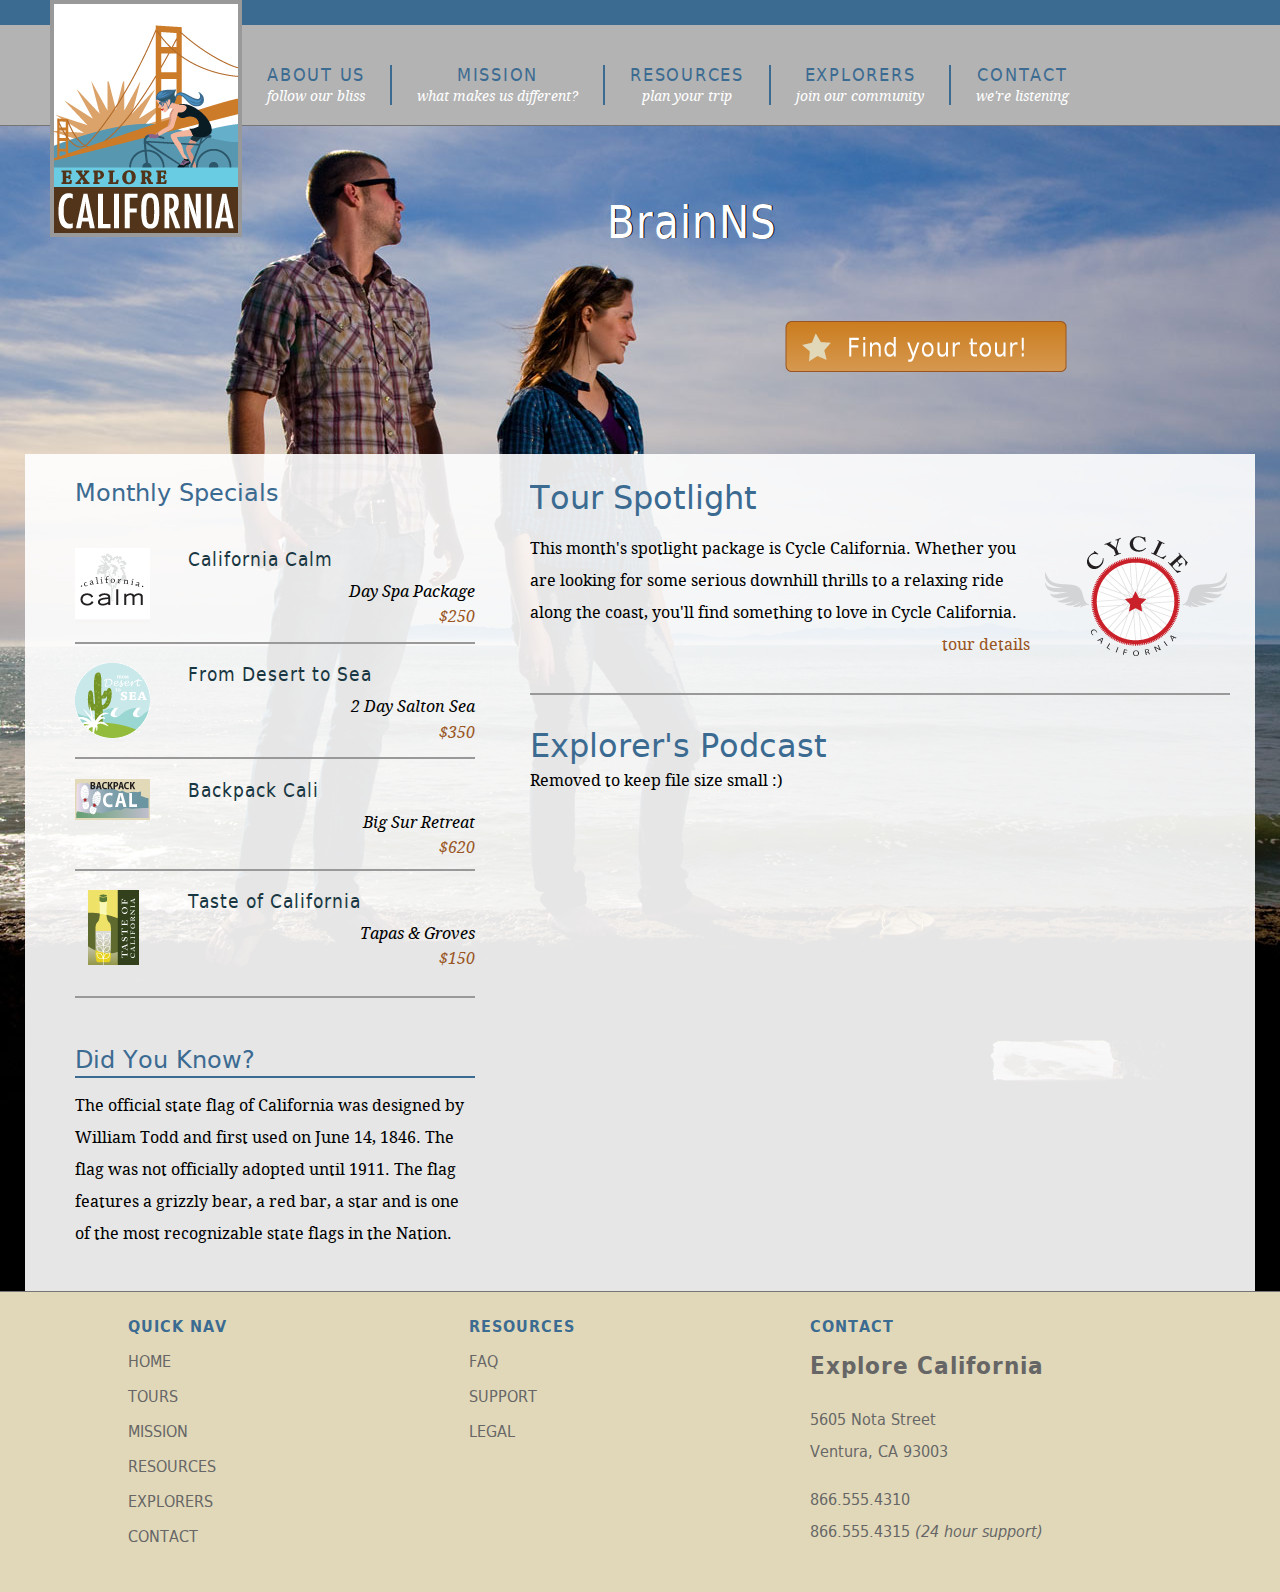
==== commit b87c96d3: "edicao de uma parte do texto" ====
--- a/index.htm
+++ b/index.htm
@@ -27,7 +27,7 @@
     </div>
     </a>
     <nav id="siteNav">
-      <h1>Where do you want to go?</h1>
+      <h1>Where do you want to go??</h1>
       <ul>
        <li><a href="tours.htm" title="Our tours">About us <br /><span class="tagline">follow our bliss</span></a>
           <ul>
@@ -61,7 +61,7 @@
     </nav>
   </header>
   <section id="actionCall">
-  <h1>Teste nok</h1>
+  <h1>BrainNS</h1>
   <a href="tours.htm" title="Find your tour!"><h2>Find your tour</h2></a>
   </section>
   <div id="contentWrapper">
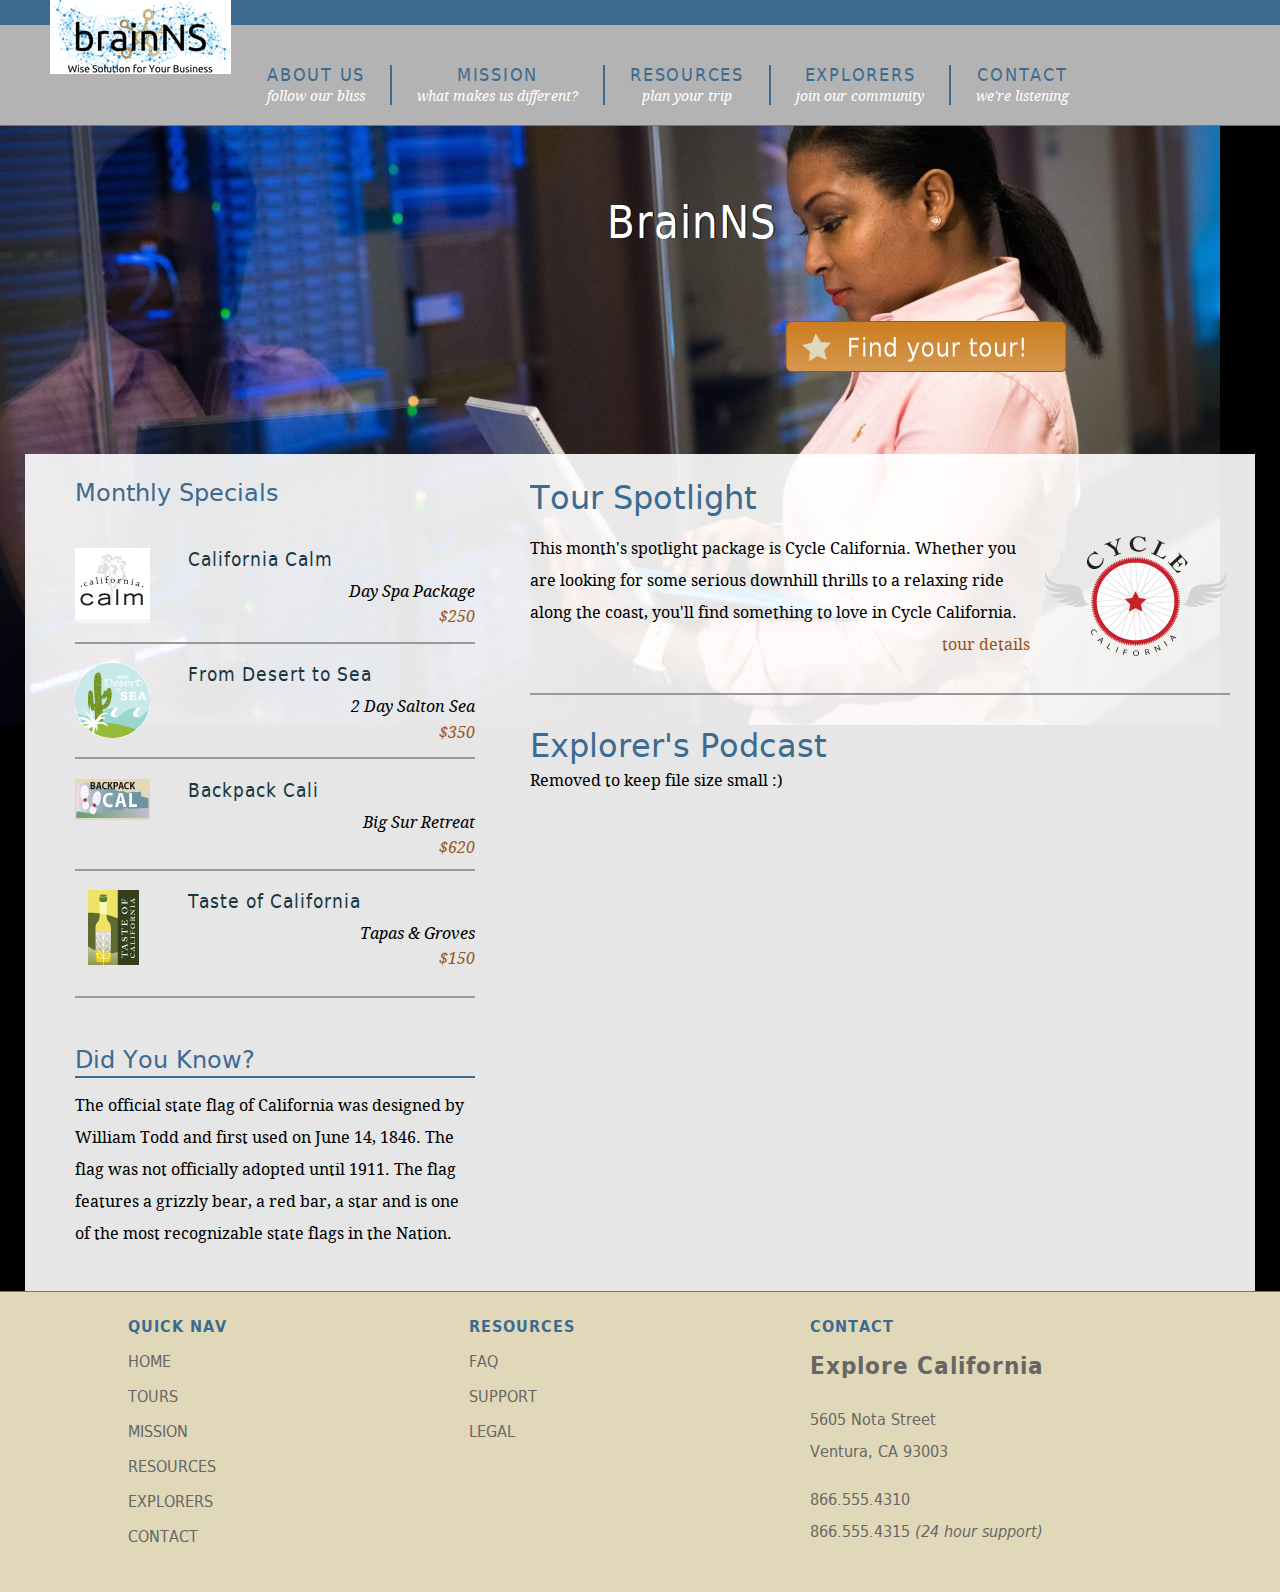
==== commit 6fca3142: "criacao do diretorio app e upgrade do readme" ====
--- a/index.htm
+++ b/index.htm
@@ -27,21 +27,21 @@
     </div>
     </a>
     <nav id="siteNav">
-      <h1>Where do you want to go??</h1>
+      <h1>BrainNS - Wise Solution for your Business</h1>
       <ul>
        <li><a href="tours.htm" title="Our tours">About us <br /><span class="tagline">follow our bliss</span></a>
           <ul>
-            <li><a href="tours.htm" title="Our tours">All Tours</a></li>
-            <li><a href="tours.htm" title="find tours">Tours by Activity</a></li>
-            <li><a href="tours.htm" title="find tours">Tours by Region</a></li>
-            <li><a href="tours.htm" title="find tours">Tour Finder</a></li>
+            <li><a href="tours.htm" title="Our tours">Our history</a></li>
+            <li><a href="tours.htm" title="find tours">Clients</a></li>
+            <li><a href="tours.htm" title="find tours">Solutions</a></li>
+            <li><a href="tours.htm" title="find tours">Study Case</a></li>
           </ul>
         </li>
         <li><a href="mission.htm" title="What we believe">Mission <br /><span class="tagline">what makes us different?</span></a></li>
         <li><a href="resources.htm" title="planning resources">Resources <br /><span class="tagline">plan your trip</span></a>
           <ul>
-            <li><a href="resources/faq.htm" title="Got questions?">Tour FAQs</a></li>
-            <li><a href="resources/additional_resources.htm" title="additional resources">Tour Information</a></li>
+            <li><a href="resources/faq.htm" title="Got questions?">BrainNS FAQs</a></li>
+            <li><a href="resources/additional_resources.htm" title="additional resources">Additional Information</a></li>
             <li><a href="resources/terms.htm" title="terms and conditions">Site Terms</a></li>
           </ul>
         </li>
@@ -62,7 +62,7 @@
   </header>
   <section id="actionCall">
   <h1>BrainNS</h1>
-  <a href="tours.htm" title="Find your tour!"><h2>Find your tour</h2></a>
+  <a href="tours.htm" title="Check out our services"><h2>Check out our services</h2></a>
   </section>
   <div id="contentWrapper">
   <section id="mainContent">
--- a/_css/main.css
+++ b/_css/main.css
@@ -249,10 +249,10 @@
 	border: none;
 }
 #mainHeader a.logo{
-	width: 192px;
-	height: 237px;
-	display: block;
-	background: url(../_images/logo.gif) no-repeat;
+	width: 181px;
+	height: 74px;
+	display: block;
+	background: url(../_images/logo_new.gif) no-repeat;
 	position: absolute;
 	top: -25px;
 	left: 50px;
